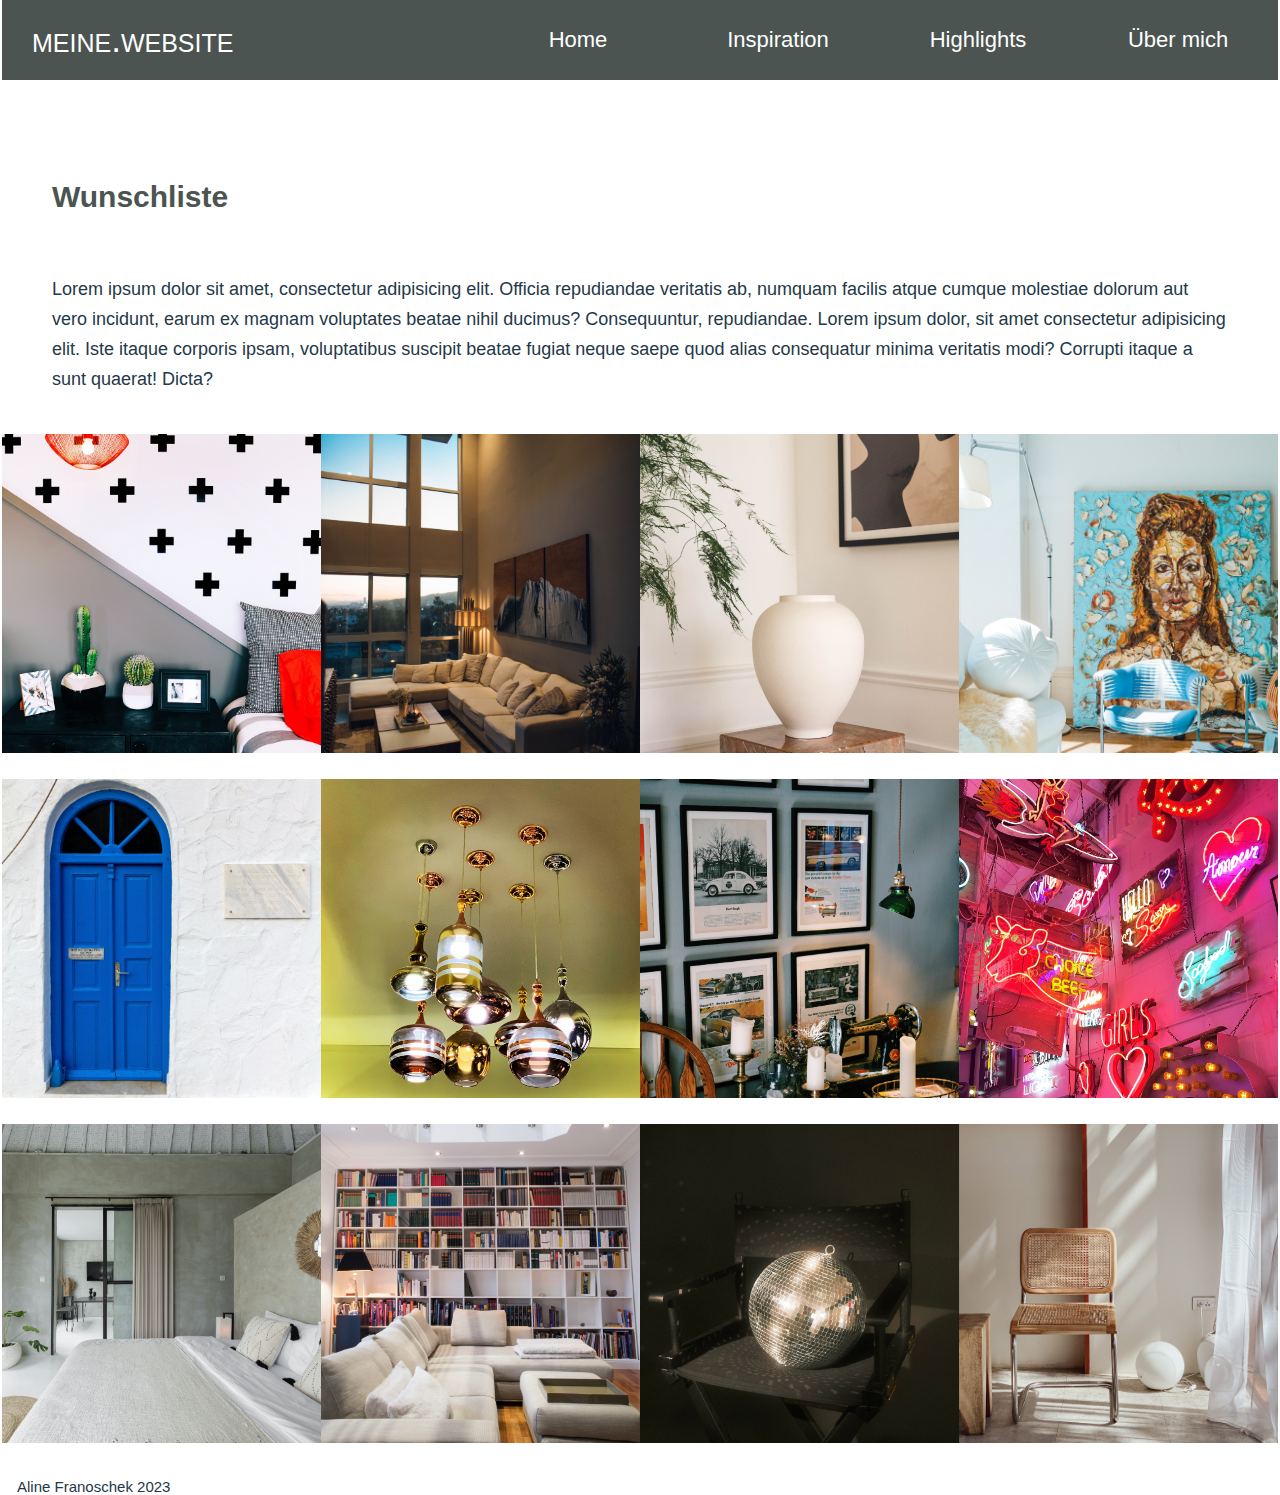
==== highlights.html @ 799c5b9d "Fehler Überschrift" ====
<!DOCTYPE html>
<html lang="en">
<head>
    <meta charset="UTF-8">
    <meta http-equiv="X-UA-Compatible" content="IE=edge">
    <meta name="viewport" content="width=device-width, initial-scale=1.0">
    <title>Wunschliste</title>
    <link href="highlights.css" rel="stylesheet">
</head>

<body>
    <nav>
        <a class="logo" href="#">meine.website</a>
        <input type="checkbox" id="toggle-button">
        <label for="toggle-button" class="toggle-button">
            <span class="bar"></span>
            <span class="bar"></span>
            <span class="bar"></span>
        </label>
        <ul>
            <li><a href="home.html">Home</a></li>
            <li><a href="inspiration.html">Inspiration</a></li>
            <li><a href="highlights.html">Highlights</a></li>
            <li><a href="#">Über mich</a></li>
        </ul>
    </nav>

    <h2 class="subheadline">
       Wunschliste
   </h2>
   <p>Lorem ipsum dolor sit amet, consectetur adipisicing elit. Officia repudiandae veritatis ab, numquam facilis atque cumque molestiae dolorum aut vero incidunt, earum ex magnam voluptates beatae nihil ducimus? Consequuntur, repudiandae. Lorem ipsum dolor, sit amet consectetur adipisicing elit. Iste itaque corporis ipsam, voluptatibus suscipit beatae fugiat neque saepe quod alias consequatur minima veritatis modi? Corrupti itaque a sunt quaerat! Dicta?</p>

<div class="grid">
    <div class="image-box">
        <img class="blur" src="./Images/image5.jpg">
        <div class="box-text fade">
            Lorem ipsum dolor sit, amet consectetur adipisicing elit. Nostrum omnis tempora cupiditate. Repudiandae neque excepturi explicabo nam eveniet, iusto ut, aperiam ad corrupti, doloribus culpa temporibus suscipit accusantium commodi placeat!
        </div>
    </div>

    <div class="image-box">
        <img class="blur" src="./Images/image7.jpg">
        <div class="box-text fade">
            Lorem ipsum dolor sit, amet consectetur adipisicing elit. Nostrum omnis tempora cupiditate. Repudiandae neque excepturi explicabo nam eveniet, iusto ut, aperiam ad corrupti, doloribus culpa temporibus suscipit accusantium commodi placeat!
        </div>
    </div>

    <div class="image-box">
        <img class="blur" src="./Images/image8.jpg">
        <div class="box-text fade">
            Lorem ipsum dolor sit, amet consectetur adipisicing elit. Nostrum omnis tempora cupiditate. Repudiandae neque excepturi explicabo nam eveniet, iusto ut, aperiam ad corrupti, doloribus culpa temporibus suscipit accusantium commodi placeat!
        </div>
    </div>

    <div class="image-box">
        <img class="blur" src="./Images/image9.jpg">
        <div class="box-text fade">
            Lorem ipsum dolor sit, amet consectetur adipisicing elit. Nostrum omnis tempora cupiditate. Repudiandae neque excepturi explicabo nam eveniet, iusto ut, aperiam ad corrupti, doloribus culpa temporibus suscipit accusantium commodi placeat!
        </div>
    </div>

</div>

<br/>

<div class="grid2">
    <div class="image-box2">
        <img class="blur" src="./Images/image10.jpg">
        <div class="box-text2 fade">
            Lorem ipsum dolor sit, amet consectetur adipisicing elit. Nostrum omnis tempora cupiditate. Repudiandae neque excepturi explicabo nam eveniet, iusto ut, aperiam ad corrupti, doloribus culpa temporibus suscipit accusantium commodi placeat!
        </div>
    </div>

    <div class="image-box2">
        <img class="blur" src="./Images/image11.jpg">
        <div class="box-text2 fade">
            Lorem ipsum dolor sit, amet consectetur adipisicing elit. Nostrum omnis tempora cupiditate. Repudiandae neque excepturi explicabo nam eveniet, iusto ut, aperiam ad corrupti, doloribus culpa temporibus suscipit accusantium commodi placeat!
        </div>
    </div>

    <div class="image-box2">
        <img class="blur" src="./Images/image12.jpg">
        <div class="box-text2 fade">
            Lorem ipsum dolor sit, amet consectetur adipisicing elit. Nostrum omnis tempora cupiditate. Repudiandae neque excepturi explicabo nam eveniet, iusto ut, aperiam ad corrupti, doloribus culpa temporibus suscipit accusantium commodi placeat!
        </div>
    </div>

    <div class="image-box2">
        <img class="blur" src="./Images/image13.jpg">
        <div class="box-text2 fade">
            Lorem ipsum dolor sit, amet consectetur adipisicing elit. Nostrum omnis tempora cupiditate. Repudiandae neque excepturi explicabo nam eveniet, iusto ut, aperiam ad corrupti, doloribus culpa temporibus suscipit accusantium commodi placeat!
        </div>
    </div>

</div>

<br/>

<div class="grid3">
    <div class="image-box3">
        <img class="blur" src="./Images/image14.jpg">
        <div class="box-text3 fade">
            Lorem ipsum dolor sit, amet consectetur adipisicing elit. Nostrum omnis tempora cupiditate. Repudiandae neque excepturi explicabo nam eveniet, iusto ut, aperiam ad corrupti, doloribus culpa temporibus suscipit accusantium commodi placeat!
        </div>
    </div>

    <div class="image-box3">
        <img class="blur" src="./Images/image16.jpg">
        <div class="box-text3 fade">
            Lorem ipsum dolor sit, amet consectetur adipisicing elit. Nostrum omnis tempora cupiditate. Repudiandae neque excepturi explicabo nam eveniet, iusto ut, aperiam ad corrupti, doloribus culpa temporibus suscipit accusantium commodi placeat!
        </div>
    </div>

    <div class="image-box3">
        <img class="blur" src="./Images/image-disco.jpg">
        <div class="box-text3 fade">
            Lorem ipsum dolor sit, amet consectetur adipisicing elit. Nostrum omnis tempora cupiditate. Repudiandae neque excepturi explicabo nam eveniet, iusto ut, aperiam ad corrupti, doloribus culpa temporibus suscipit accusantium commodi placeat!
        </div>
    </div>

    <div class="image-box3">
        <img class="blur" src="./Images/image4.jpg">
        <div class="box-text3 fade">
            Lorem ipsum dolor sit, amet consectetur adipisicing elit. Nostrum omnis tempora cupiditate. Repudiandae neque excepturi explicabo nam eveniet, iusto ut, aperiam ad corrupti, doloribus culpa temporibus suscipit accusantium commodi placeat!
        </div>
    </div>

</div>

<footer class="footer">
    Aline Franoschek 2023
</footer>

</body>
</html>
---- highlights.css ----
body{
    margin: 0;
    margin-bottom: 20px;
    background-color:#ffffff;
    padding-left: 2px;
    padding-right: 2px;
    height: 100%;
}
:root{
    --background-color: #4b5450;
    --darker-background-color: #243848;
    --accent-color: #8a988c;
    --text-color: #ffffff;
}
*{
    margin: 0;
    padding: 0;
    font-size: 22px;
    font-family: 'Segoe UI', Tahoma, Geneva, Verdana, sans-serif;
    color: var(--text-color);
}
p{
    color: var(--darker-background-color);
    font-size: 18px;
    line-height: 30px;
    padding-left: 50px;
    padding-right: 50px;
}
html{
    height: 100%;
}
nav{
    height: 80px;
    background: var(--background-color);
    display: flex;
    justify-content: space-between;
    align-items: center;
}
nav .logo{
    margin-left: 30px;
    font-family: Arial, Helvetica, sans-serif;
    font-size: 35px;
    font-variant: small-caps;
    text-decoration: none;
}
nav ul{
    height: 100%;
    display: flex;
    flex-direction: row;
    justify-content: flex-end;
    align-items: center;
    list-style: none;
}
nav li{
    height: 100%;
    width: 200px;
    text-align: center;
}
nav li:hover{
    background: var(--accent-color);
}
nav ul a{
    height: 100%;
    width: 100%;
    display: flex;
    align-items: center;
    justify-content: center;
    text-decoration: none;
}
nav input[type="checkbox"]{
    display: none;
}
.toggle-button{
    width: 30px;
    height: 23px;
    position: absolute;
    top: 25px;
    right: 25px;
    display: none;
    flex-direction: column;
    justify-content: space-between;
}
.bar{
    height: 4px;
    width: 100%;
    background: var(--text-color);
    border-radius: 100px;
}
@media(max-width: 1080px){
    .toggle-button{
        display:flex;
    }
    nav ul{
        height: min-content;
        width: 100%;
        background: var(--background-color);
        display: none;
        position: absolute;
        top: 80px;
    }
    nav li{
        height: min-content;
        width: 100%;
    }
    nav ul a{
        padding: 30px 0;
    }

    #toggle-button:checked ~ ul{
        display: block;
        overflow: hidden;
    }
}
.subheadline{
    margin-top: 100px;;
    margin-bottom: 60px;
    padding-left: 50px;
    font-size: 30px;
    color: var(--background-color);
}
.grid{
    display:grid;
    grid-template-columns: repeat(auto-fit, minmax(300px,1fr));
    margin-top: 40px;
}
.image-box{
    position: relative;
    overflow: hidden;
}

.image-box > img{
    display:block;
    width: 100%;
    aspect-ratio: 1 / 1;
    object-fit: cover;
    object-position: center;
}
.image-box > .box-text{
    position: absolute;
    inset: 0;
    font-size: 18px;
    padding: 1rem;
    background: rgba(255, 255, 255, 0.5);
    display: flex;
    justify-content: center;
    align-items: center;
    color: var(--darker-background-color);
}
.image-box > img,
.image-box > .box-text{
    transition: 200ms ease-in-out;
}

.image-box:hover > img.blur{
    filter: blur(15px);
}

.image-box > .box-text.fade{
    opacity: 0;
}

.image-box:hover > .box-text.fade{
    opacity: 1;
}


.grid2{
    display:grid;
    grid-template-columns: repeat(auto-fit, minmax(300px,1fr));
}

.image-box2{
    position: relative;
    overflow: hidden;
}

.image-box2 > img{
    display:block;
    width: 100%;
    aspect-ratio: 1 / 1;
    object-fit: cover;
    object-position: center;
}

.image-box2 > .box-text2{
    position: absolute;
    inset: 0;
    font-size: 18px;
    padding: 1rem;
    background: rgba(255, 255, 255, 0.5);
    display: flex;
    justify-content: center;
    align-items: center;
    color: var(--darker-background-color);
}

.image-box2 > img,
.image-box2 > .box-text2{
    transition: 200ms ease-in-out;
}

.image-box2:hover > img.blur{
    filter: blur(15px);
}

.image-box2 > .box-text2.fade{
    opacity: 0;
}

.image-box2:hover > .box-text2.fade{
    opacity: 1;
}

.grid3{
    display:grid;
    grid-template-columns: repeat(auto-fit, minmax(300px,1fr));
}

.image-box3{
    position: relative;
    overflow: hidden;
}

.image-box3 > img{
    display:block;
    width: 100%;
    aspect-ratio: 1 / 1;
    object-fit: cover;
    object-position: center;
}

.image-box3 > .box-text3{
    position: absolute;
    inset: 0;
    font-size: 18px;
    padding: 1rem;
    background: rgba(255, 255, 255, 0.5);
    display: flex;
    justify-content: center;
    align-items: center;
    color: var(--darker-background-color);
}

.image-box3 > img,
.image-box3 > .box-text3{
    transition: 200ms ease-in-out;
}

.image-box3:hover > img.blur{
    filter: blur(15px);
}

.image-box3 > .box-text3.fade{
    opacity: 0;
}

.image-box3:hover > .box-text3.fade{
    opacity: 1;
}

@media screen and (max-width: 500px){
    .image-box{
        flex: 50%;
    }
}

@media screen and (max-width: 500px){
    .navigation{
        position:relative;
    }
}

.footer{
    font-size: 15px;
    color: var(--darker-background-color);
    margin-bottom: 55px;
    margin-top: 35px;
    padding-left: 15px;
}
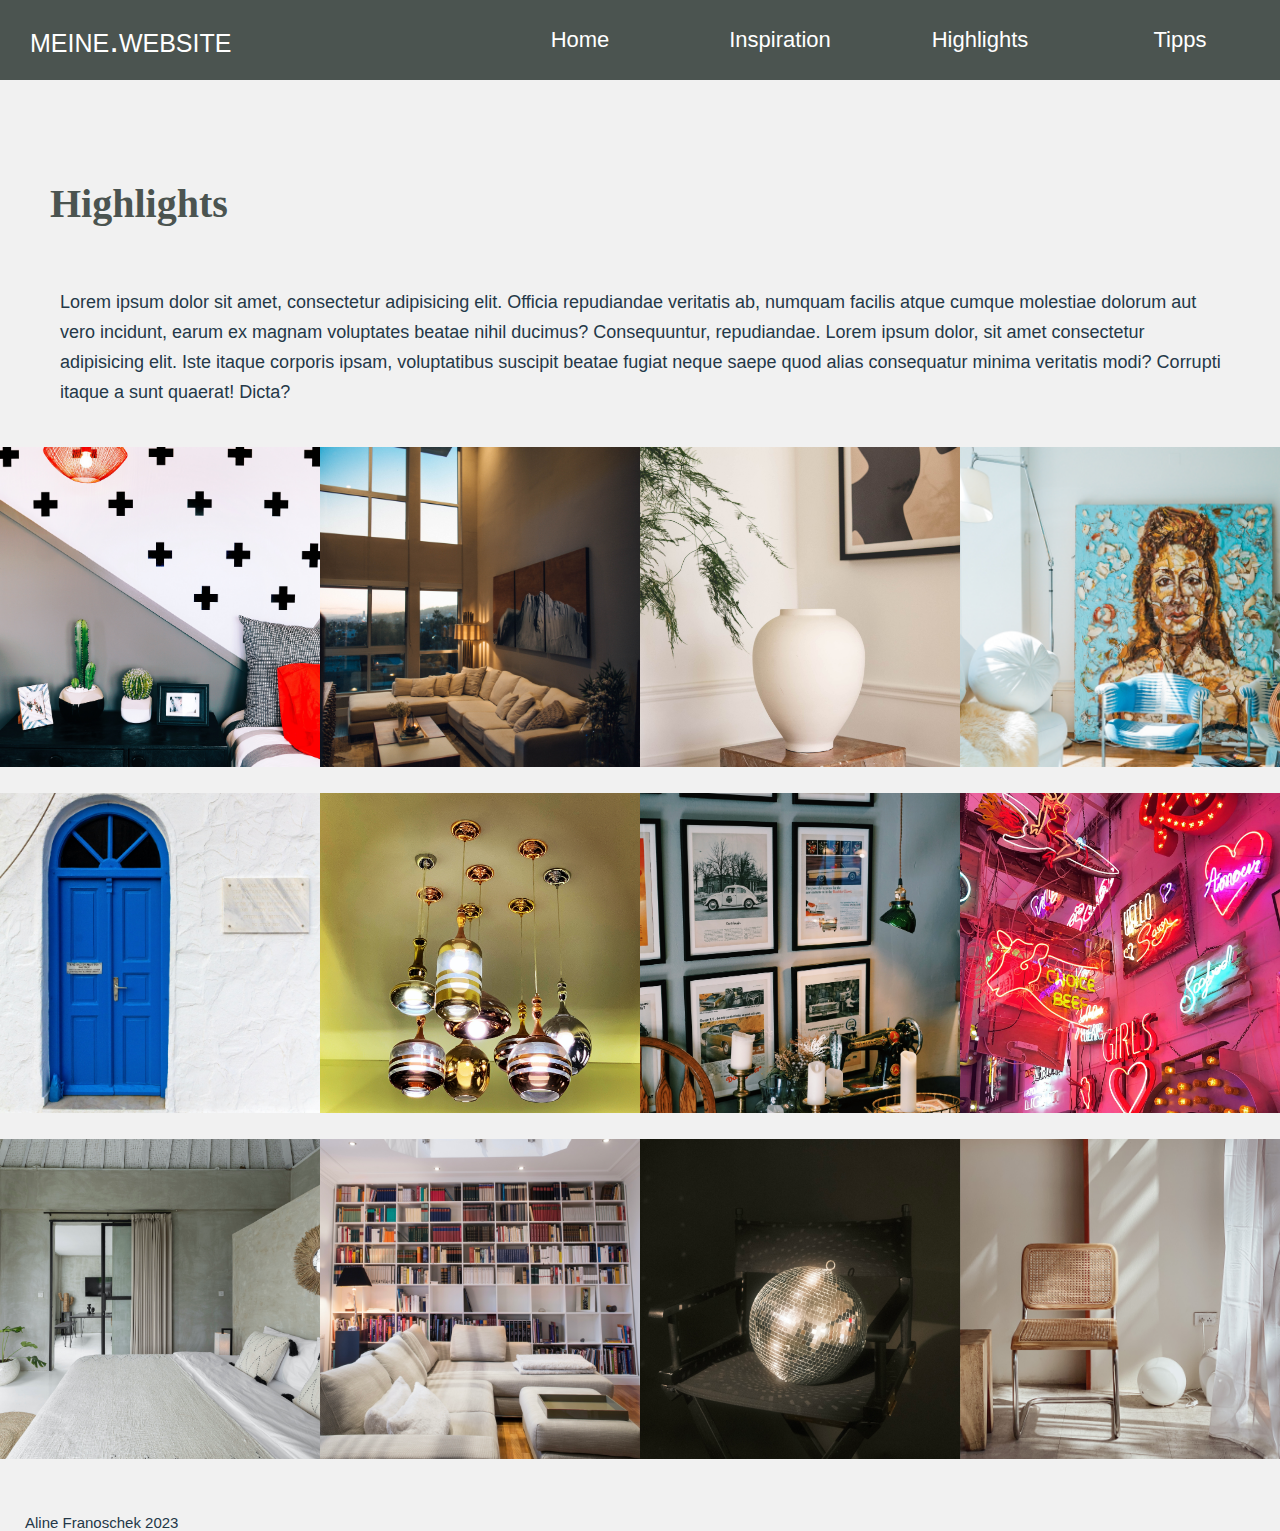
==== commit 72b32b4c: "Abgabe Phase 2" ====
--- a/highlights.html
+++ b/highlights.html
@@ -7,8 +7,8 @@
     <title>Wunschliste</title>
     <link href="highlights.css" rel="stylesheet">
 </head>
-
 <body>
+<!--Hier beginnt das Menü-->
     <nav>
         <a class="logo" href="#">meine.website</a>
         <input type="checkbox" id="toggle-button">
@@ -21,12 +21,12 @@
             <li><a href="home.html">Home</a></li>
             <li><a href="inspiration.html">Inspiration</a></li>
             <li><a href="highlights.html">Highlights</a></li>
-            <li><a href="#">Über mich</a></li>
+            <li><a href="tipps.html">Tipps</a></li>
         </ul>
     </nav>
-
+<!--Beginn Body Bereich-->
     <h2 class="subheadline">
-       Wunschliste
+       Highlights
    </h2>
    <p>Lorem ipsum dolor sit amet, consectetur adipisicing elit. Officia repudiandae veritatis ab, numquam facilis atque cumque molestiae dolorum aut vero incidunt, earum ex magnam voluptates beatae nihil ducimus? Consequuntur, repudiandae. Lorem ipsum dolor, sit amet consectetur adipisicing elit. Iste itaque corporis ipsam, voluptatibus suscipit beatae fugiat neque saepe quod alias consequatur minima veritatis modi? Corrupti itaque a sunt quaerat! Dicta?</p>
 
@@ -126,7 +126,7 @@
     </div>
 
 </div>
-
+<!--Footer-->
 <footer class="footer">
     Aline Franoschek 2023
 </footer>
--- a/highlights.css
+++ b/highlights.css
@@ -1,16 +1,18 @@
 body{
-    margin: 0;
-    margin-bottom: 20px;
-    background-color:#ffffff;
-    padding-left: 2px;
-    padding-right: 2px;
-    height: 100%;
-}
+    font-family: 'Montserrat', sans-serif;
+    height: 100vh;
+    justify-content: center;
+    align-items: center;
+    background: #f1f1f1;
+    height: 100%;
+}
+
 :root{
     --background-color: #4b5450;
     --darker-background-color: #243848;
     --accent-color: #8a988c;
     --text-color: #ffffff;
+    
 }
 *{
     margin: 0;
@@ -18,13 +20,10 @@
     font-size: 22px;
     font-family: 'Segoe UI', Tahoma, Geneva, Verdana, sans-serif;
     color: var(--text-color);
-}
-p{
-    color: var(--darker-background-color);
-    font-size: 18px;
-    line-height: 30px;
-    padding-left: 50px;
-    padding-right: 50px;
+    box-sizing:border-box;
+    margin: 0;
+    padding: 0;
+    
 }
 html{
     height: 100%;
@@ -86,9 +85,160 @@
     background: var(--text-color);
     border-radius: 100px;
 }
+h2{
+    font-family: Georgia, 'Times New Roman', Times, serif;
+    margin-top: 100px;;
+    margin-bottom: 60px;
+    padding-left: 50px;
+    font-size: 40px;
+    color: var(--background-color);
+}
+p{
+    padding-left: 60px;
+    padding-right: 50px;
+    line-height: 30px;
+    font-size: 18px;
+    color: var(--darker-background-color);
+}
+.grid{
+    display:grid;
+    grid-template-columns: repeat(auto-fit, minmax(300px,1fr));
+    margin-top: 40px;
+}
+.image-box{
+    position: relative;
+    overflow: hidden;
+}
+.image-box > img{
+    display:block;
+    width: 100%;
+    aspect-ratio: 1 / 1;
+    object-fit: cover;
+    object-position: center;
+}
+.image-box > .box-text{
+    position: absolute;
+    inset: 0;
+    font-size: 18px;
+    padding: 1rem;
+    background: rgba(255, 255, 255, 0.5);
+    display: flex;
+    justify-content: center;
+    align-items: center;
+    color: var(--darker-background-color);
+}
+.image-box > img,
+.image-box > .box-text{
+    transition: 200ms ease-in-out;
+}
+.image-box:hover > img.blur{
+    filter: blur(15px);
+}
+.image-box > .box-text.fade{
+    opacity: 0;
+}
+.image-box:hover > .box-text.fade{
+    opacity: 1;
+}
+
+.grid2{
+    display:grid;
+    grid-template-columns: repeat(auto-fit, minmax(300px,1fr));
+}
+.image-box2{
+    position: relative;
+    overflow: hidden;
+}
+.image-box2 > img{
+    display:block;
+    width: 100%;
+    aspect-ratio: 1 / 1;
+    object-fit: cover;
+    object-position: center;
+}
+.image-box2 > .box-text2{
+    position: absolute;
+    inset: 0;
+    font-size: 18px;
+    padding: 1rem;
+    background: rgba(255, 255, 255, 0.5);
+    display: flex;
+    justify-content: center;
+    align-items: center;
+    color: var(--darker-background-color);
+}
+.image-box2 > img,
+.image-box2 > .box-text2{
+    transition: 200ms ease-in-out;
+}
+.image-box2:hover > img.blur{
+    filter: blur(15px);
+}
+.image-box2 > .box-text2.fade{
+    opacity: 0;
+}
+.image-box2:hover > .box-text2.fade{
+    opacity: 1;
+}
+
+.grid3{
+    display:grid;
+    grid-template-columns: repeat(auto-fit, minmax(300px,1fr));
+}
+.image-box3{
+    position: relative;
+    overflow: hidden;
+}
+.image-box3 > img{
+    display:block;
+    width: 100%;
+    aspect-ratio: 1 / 1;
+    object-fit: cover;
+    object-position: center;
+}
+.image-box3 > .box-text3{
+    position: absolute;
+    inset: 0;
+    font-size: 18px;
+    padding: 1rem;
+    background: rgba(255, 255, 255, 0.5);
+    display: flex;
+    justify-content: center;
+    align-items: center;
+    color: var(--darker-background-color);
+}
+.image-box3 > img,
+.image-box3 > .box-text3{
+    transition: 200ms ease-in-out;
+}
+.image-box3:hover > img.blur{
+    filter: blur(15px);
+}
+.image-box3 > .box-text3.fade{
+    opacity: 0;
+}
+.image-box3:hover > .box-text3.blur{
+    opacity: 1;
+}
+.footer{
+    font-size: 15px;
+    color: var(--darker-background-color);
+    margin-bottom: 55px;
+    margin-top: 55px;
+    padding-left: 25px;
+}
+
+@media screen and (max-width: 500px){
+    .image-box{
+        flex: 50%;
+    }
+    .navigation{
+        position:relative;
+    }
+}
 @media(max-width: 1080px){
     .toggle-button{
-        display:flex;
+        display: flex;
     }
     nav ul{
         height: min-content;
@@ -105,175 +255,11 @@
     nav ul a{
         padding: 30px 0;
     }
-
     #toggle-button:checked ~ ul{
         display: block;
         overflow: hidden;
     }
 }
-.subheadline{
-    margin-top: 100px;;
-    margin-bottom: 60px;
-    padding-left: 50px;
-    font-size: 30px;
-    color: var(--background-color);
-}
-.grid{
-    display:grid;
-    grid-template-columns: repeat(auto-fit, minmax(300px,1fr));
-    margin-top: 40px;
-}
-.image-box{
-    position: relative;
-    overflow: hidden;
-}
-
-.image-box > img{
-    display:block;
-    width: 100%;
-    aspect-ratio: 1 / 1;
-    object-fit: cover;
-    object-position: center;
-}
-.image-box > .box-text{
-    position: absolute;
-    inset: 0;
-    font-size: 18px;
-    padding: 1rem;
-    background: rgba(255, 255, 255, 0.5);
-    display: flex;
-    justify-content: center;
-    align-items: center;
-    color: var(--darker-background-color);
-}
-.image-box > img,
-.image-box > .box-text{
-    transition: 200ms ease-in-out;
-}
-
-.image-box:hover > img.blur{
-    filter: blur(15px);
-}
-
-.image-box > .box-text.fade{
-    opacity: 0;
-}
-
-.image-box:hover > .box-text.fade{
-    opacity: 1;
-}
-
-
-.grid2{
-    display:grid;
-    grid-template-columns: repeat(auto-fit, minmax(300px,1fr));
-}
-
-.image-box2{
-    position: relative;
-    overflow: hidden;
-}
-
-.image-box2 > img{
-    display:block;
-    width: 100%;
-    aspect-ratio: 1 / 1;
-    object-fit: cover;
-    object-position: center;
-}
-
-.image-box2 > .box-text2{
-    position: absolute;
-    inset: 0;
-    font-size: 18px;
-    padding: 1rem;
-    background: rgba(255, 255, 255, 0.5);
-    display: flex;
-    justify-content: center;
-    align-items: center;
-    color: var(--darker-background-color);
-}
-
-.image-box2 > img,
-.image-box2 > .box-text2{
-    transition: 200ms ease-in-out;
-}
-
-.image-box2:hover > img.blur{
-    filter: blur(15px);
-}
-
-.image-box2 > .box-text2.fade{
-    opacity: 0;
-}
-
-.image-box2:hover > .box-text2.fade{
-    opacity: 1;
-}
-
-.grid3{
-    display:grid;
-    grid-template-columns: repeat(auto-fit, minmax(300px,1fr));
-}
-
-.image-box3{
-    position: relative;
-    overflow: hidden;
-}
-
-.image-box3 > img{
-    display:block;
-    width: 100%;
-    aspect-ratio: 1 / 1;
-    object-fit: cover;
-    object-position: center;
-}
-
-.image-box3 > .box-text3{
-    position: absolute;
-    inset: 0;
-    font-size: 18px;
-    padding: 1rem;
-    background: rgba(255, 255, 255, 0.5);
-    display: flex;
-    justify-content: center;
-    align-items: center;
-    color: var(--darker-background-color);
-}
-
-.image-box3 > img,
-.image-box3 > .box-text3{
-    transition: 200ms ease-in-out;
-}
-
-.image-box3:hover > img.blur{
-    filter: blur(15px);
-}
-
-.image-box3 > .box-text3.fade{
-    opacity: 0;
-}
-
-.image-box3:hover > .box-text3.fade{
-    opacity: 1;
-}
-
-@media screen and (max-width: 500px){
-    .image-box{
-        flex: 50%;
-    }
-}
-
-@media screen and (max-width: 500px){
-    .navigation{
-        position:relative;
-    }
-}
-
-.footer{
-    font-size: 15px;
-    color: var(--darker-background-color);
-    margin-bottom: 55px;
-    margin-top: 35px;
-    padding-left: 15px;
-}+
+
+
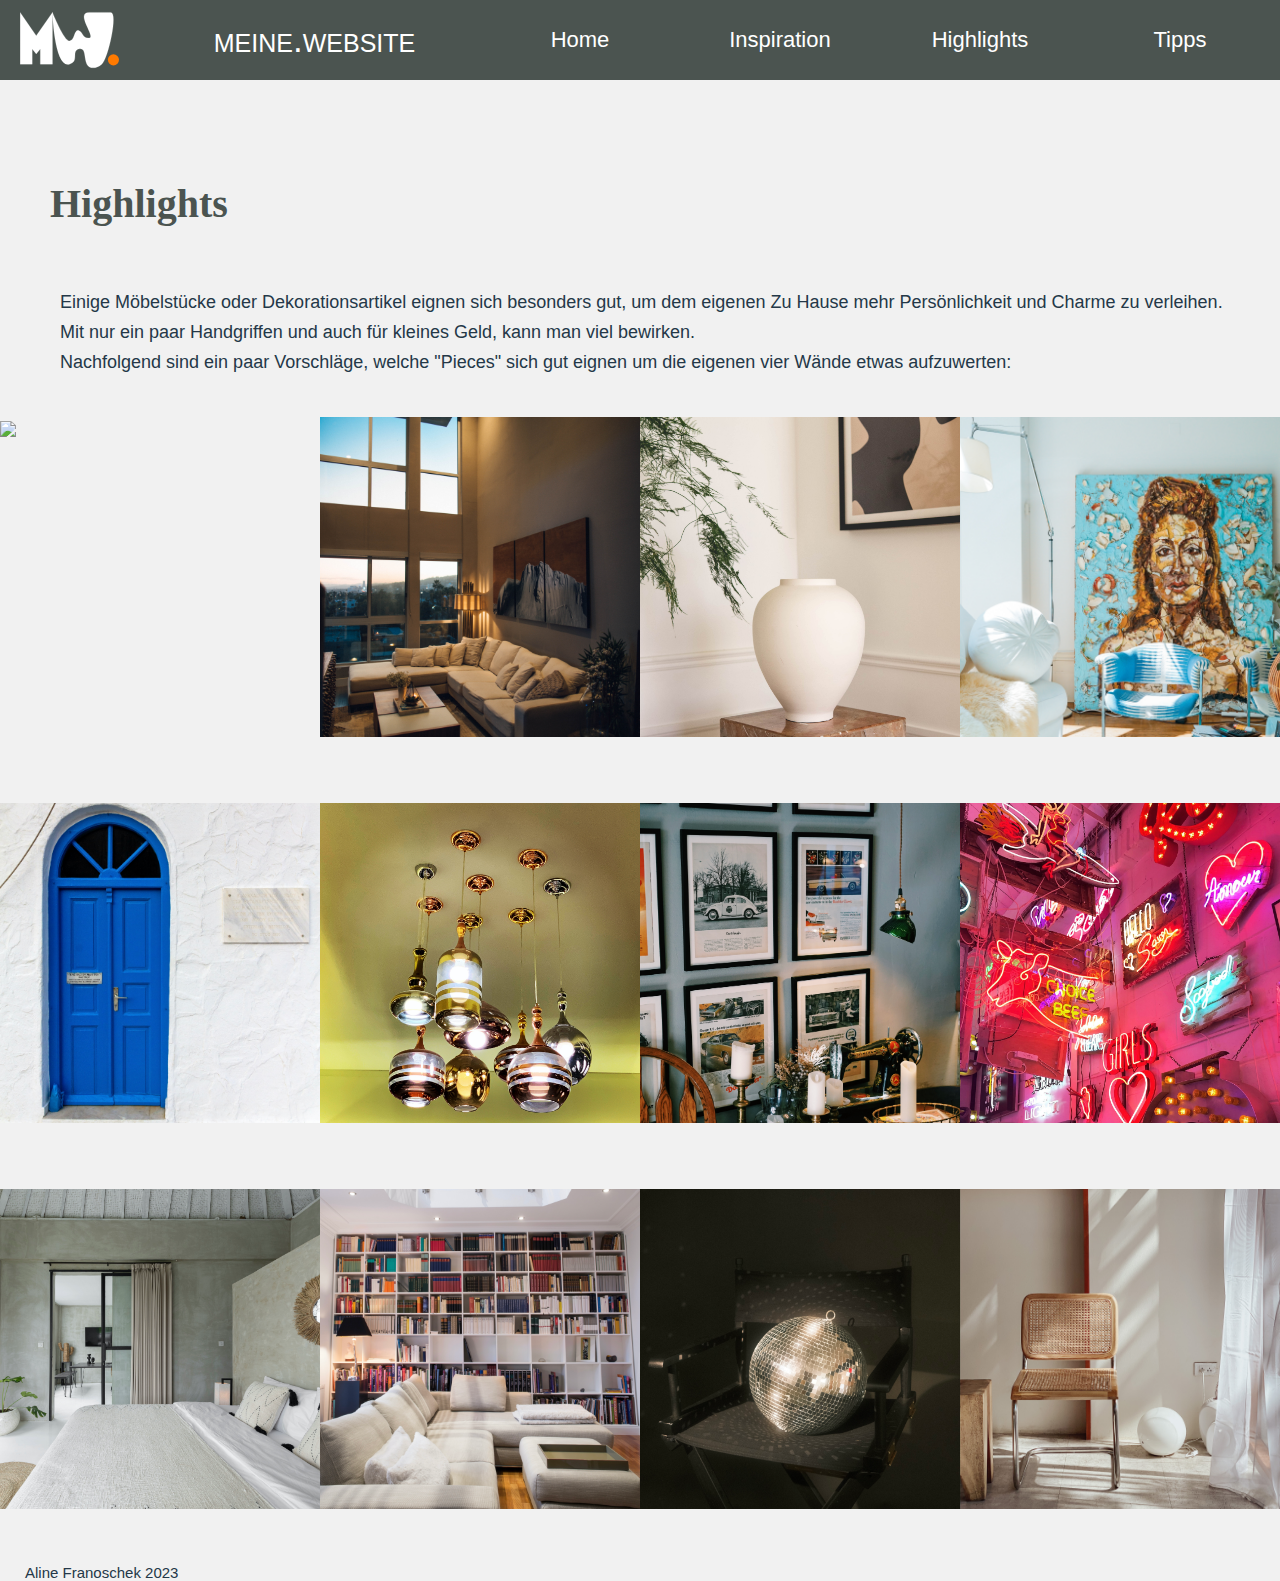
==== commit 0c58a112: "Zwischenstand" ====
--- a/highlights.html
+++ b/highlights.html
@@ -4,13 +4,24 @@
     <meta charset="UTF-8">
     <meta http-equiv="X-UA-Compatible" content="IE=edge">
     <meta name="viewport" content="width=device-width, initial-scale=1.0">
-    <title>Wunschliste</title>
+    <title>Highlights</title>
     <link href="highlights.css" rel="stylesheet">
 </head>
 <body>
 <!--Hier beginnt das Menü-->
     <nav>
-        <a class="logo" href="#">meine.website</a>
+        <svg class="logo" width="534" height="302" viewBox="0 0 534 302" fill="none" xmlns="http://www.w3.org/2000/svg">
+            <path d="M1 281.435V2L87.536 127.642L175.072 2C175.072 2 237.098 155.794 266.61 155.794C296.123 155.794 291.121 92.7121 316.131 99.4895C341.141 106.267 335.639 144.846 373.655 140.154C411.671 135.462 294.122 2 373.655 2H489.203C530.72 2 475.197 252.24 441.183 281.435C407.169 310.63 371.532 304.217 360.65 281.435C344.212 247.024 357.106 188.063 316.131 199.586C275.156 211.109 321.44 266.967 266.61 281.435C184.82 303.017 175.072 2 175.072 2V281.435H109.545V199.586L87.536 226.174L66.027 199.586V281.435H1Z" fill="url(#paint0_linear_111_13)"/>
+            <path d="M175.072 2L87.536 127.642L1 2V281.435H66.027V199.586L87.536 226.174L109.545 199.586V281.435H175.072V2ZM175.072 2C175.072 2 184.82 303.017 266.61 281.435C321.44 266.967 275.156 211.109 316.131 199.586C357.106 188.063 344.212 247.024 360.65 281.435C371.532 304.217 407.169 310.63 441.183 281.435C475.197 252.24 530.72 2 489.203 2C447.686 2 453.188 2 373.655 2C294.122 2 411.671 135.462 373.655 140.154C335.639 144.846 341.141 106.267 316.131 99.4895C291.121 92.7121 296.123 155.794 266.61 155.794C237.098 155.794 175.072 2 175.072 2Z" stroke="white"/>
+            <circle cx="504" cy="258" r="30" fill="#FF7A00"/>
+            <defs>
+            <linearGradient id="paint0_linear_111_13" x1="252.5" y1="2" x2="252.5" y2="301" gradientUnits="userSpaceOnUse">
+            <stop stop-color="white"/>
+            <stop offset="1" stop-color="white"/>
+            </linearGradient>
+            </defs>
+            </svg>
+        <a class="name" href="#">meine.website</a>
         <input type="checkbox" id="toggle-button">
         <label for="toggle-button" class="toggle-button">
             <span class="bar"></span>
@@ -18,7 +29,7 @@
             <span class="bar"></span>
         </label>
         <ul>
-            <li><a href="home.html">Home</a></li>
+            <li><a href="index.html">Home</a></li>
             <li><a href="inspiration.html">Inspiration</a></li>
             <li><a href="highlights.html">Highlights</a></li>
             <li><a href="tipps.html">Tipps</a></li>
@@ -28,34 +39,44 @@
     <h2 class="subheadline">
        Highlights
    </h2>
-   <p>Lorem ipsum dolor sit amet, consectetur adipisicing elit. Officia repudiandae veritatis ab, numquam facilis atque cumque molestiae dolorum aut vero incidunt, earum ex magnam voluptates beatae nihil ducimus? Consequuntur, repudiandae. Lorem ipsum dolor, sit amet consectetur adipisicing elit. Iste itaque corporis ipsam, voluptatibus suscipit beatae fugiat neque saepe quod alias consequatur minima veritatis modi? Corrupti itaque a sunt quaerat! Dicta?</p>
+   <p>Einige Möbelstücke oder Dekorationsartikel eignen sich besonders gut, um dem eigenen Zu Hause mehr Persönlichkeit und Charme zu verleihen. Mit nur ein paar Handgriffen und auch für kleines Geld, kann man viel bewirken. <br>
+        Nachfolgend sind ein paar Vorschläge, welche "Pieces" sich gut eignen um die eigenen vier Wände etwas aufzuwerten:</p>
 
 <div class="grid">
     <div class="image-box">
-        <img class="blur" src="./Images/image5.jpg">
+        <picture>
+            <source
+                media="(min-width:480px)"
+                srcset="
+                        ./Images/image-wallpapers-large.jpg 1024w,
+                        ./Images/image-wallpapers-medium.jpg 768w,
+                        ./Images/image-wallpapers-small.jpg 480w"
+            />
+        <img class="blur" src="./Images/image-wallpapers.jpg">
+        </picture>
         <div class="box-text fade">
-            Lorem ipsum dolor sit, amet consectetur adipisicing elit. Nostrum omnis tempora cupiditate. Repudiandae neque excepturi explicabo nam eveniet, iusto ut, aperiam ad corrupti, doloribus culpa temporibus suscipit accusantium commodi placeat!
+            Farbige oder gemusterte Tapeten sind ein echter Hungucker! Fototapeten können Räume optisch vergrößern und ein Raumgefühl erschaffen.
         </div>
     </div>
 
     <div class="image-box">
         <img class="blur" src="./Images/image7.jpg">
         <div class="box-text fade">
-            Lorem ipsum dolor sit, amet consectetur adipisicing elit. Nostrum omnis tempora cupiditate. Repudiandae neque excepturi explicabo nam eveniet, iusto ut, aperiam ad corrupti, doloribus culpa temporibus suscipit accusantium commodi placeat!
+            Große Sofas schaffen eine Gemütlichkeit im Raum und laden zum Entspannen ein. Außerdem sind sie ein Hingucker im Raum und können sich gut als nützliches Raumelement integrieren lassen.
         </div>
     </div>
 
     <div class="image-box">
         <img class="blur" src="./Images/image8.jpg">
         <div class="box-text fade">
-            Lorem ipsum dolor sit, amet consectetur adipisicing elit. Nostrum omnis tempora cupiditate. Repudiandae neque excepturi explicabo nam eveniet, iusto ut, aperiam ad corrupti, doloribus culpa temporibus suscipit accusantium commodi placeat!
+            Außergewöhnliche große Vasen und Deckosäulen können leere Ecken aufwerten. Vor allem der Einsatz von Vasen sind richtige Hingucker und können Tische oder Sideboards aufwerten. Ob leer, mit Ästen oder mit bunten Blumen verleihen sie dem Raum das gewisse Extra!
         </div>
     </div>
 
     <div class="image-box">
         <img class="blur" src="./Images/image9.jpg">
         <div class="box-text fade">
-            Lorem ipsum dolor sit, amet consectetur adipisicing elit. Nostrum omnis tempora cupiditate. Repudiandae neque excepturi explicabo nam eveniet, iusto ut, aperiam ad corrupti, doloribus culpa temporibus suscipit accusantium commodi placeat!
+            Große Bilder verleihen Gemütlichkeit und liefern eine Message. Sie helfen einzelne Abteile eines Raums zu strukturieren. Nicht nur an der Wand, sondern auch am Boden können sie überzeugen.
         </div>
     </div>
 
@@ -63,32 +84,32 @@
 
 <br/>
 
-<div class="grid2">
-    <div class="image-box2">
+<div class="grid">
+    <div class="image-box">
         <img class="blur" src="./Images/image10.jpg">
-        <div class="box-text2 fade">
-            Lorem ipsum dolor sit, amet consectetur adipisicing elit. Nostrum omnis tempora cupiditate. Repudiandae neque excepturi explicabo nam eveniet, iusto ut, aperiam ad corrupti, doloribus culpa temporibus suscipit accusantium commodi placeat!
+        <div class="box-text fade">
+            Bunte Türen oder Türrahmen sind nicht für Jedermann eine Option. Sie können jedoch einen Raum aufwerten und ein kleines Highlight sein. Besonders im Süden und in warem Ländern sind bunte Türen gang und gäbe.
         </div>
     </div>
 
-    <div class="image-box2">
+    <div class="image-box">
         <img class="blur" src="./Images/image11.jpg">
-        <div class="box-text2 fade">
-            Lorem ipsum dolor sit, amet consectetur adipisicing elit. Nostrum omnis tempora cupiditate. Repudiandae neque excepturi explicabo nam eveniet, iusto ut, aperiam ad corrupti, doloribus culpa temporibus suscipit accusantium commodi placeat!
+        <div class="box-text fade">
+            Deckenlampen und Licht allgmein schafft eine gewisse Atmosphäre im Raum und Gemütlichkeit. Ob schlicht oder ausgefallen ist Geschmackssache. Jedoch sind Lampen ein Muss für jedes Zu Hause.
         </div>
     </div>
 
-    <div class="image-box2">
+    <div class="image-box">
         <img class="blur" src="./Images/image12.jpg">
-        <div class="box-text2 fade">
-            Lorem ipsum dolor sit, amet consectetur adipisicing elit. Nostrum omnis tempora cupiditate. Repudiandae neque excepturi explicabo nam eveniet, iusto ut, aperiam ad corrupti, doloribus culpa temporibus suscipit accusantium commodi placeat!
+        <div class="box-text fade">
+            Bilder, Fotos oder Fotowände sind schöne Alternativen zu einer kahlen Wand. Dabei können abstrakte Bilder, Zeichnungen oder Erinnerungen aus dem Leben verwendet werden. Alles was man gerne sieht oder einem wichtig ist kann eingerahmt werden.
         </div>
     </div>
 
-    <div class="image-box2">
+    <div class="image-box">
         <img class="blur" src="./Images/image13.jpg">
-        <div class="box-text2 fade">
-            Lorem ipsum dolor sit, amet consectetur adipisicing elit. Nostrum omnis tempora cupiditate. Repudiandae neque excepturi explicabo nam eveniet, iusto ut, aperiam ad corrupti, doloribus culpa temporibus suscipit accusantium commodi placeat!
+        <div class="box-text fade">
+            Neon Lichter, -Tafeln oder -Schriftzüge verleihen einem Raum ein besonderes Licht. Meist sind diese Lichter bunt und rücken den entsprechenden Raum in ein ganz "neues Licht"
         </div>
     </div>
 
@@ -96,32 +117,32 @@
 
 <br/>
 
-<div class="grid3">
-    <div class="image-box3">
+<div class="grid">
+    <div class="image-box">
         <img class="blur" src="./Images/image14.jpg">
-        <div class="box-text3 fade">
-            Lorem ipsum dolor sit, amet consectetur adipisicing elit. Nostrum omnis tempora cupiditate. Repudiandae neque excepturi explicabo nam eveniet, iusto ut, aperiam ad corrupti, doloribus culpa temporibus suscipit accusantium commodi placeat!
+        <div class="box-text fade">
+            Ein großes gemütliches Bett und ein gut strukturiertes und aufgeräumtes Schlafzimmer verhelfen zu einem guten Schalf. Fast die Hälfte unserer Lebenzeit verbringen wir mit schlafen und aus diesem Grund sollte dies auch bedacht gestaltet werden. Denn wer besser schläft, hat auch mehr Energie für den Tag!
         </div>
     </div>
 
-    <div class="image-box3">
+    <div class="image-box">
         <img class="blur" src="./Images/image16.jpg">
-        <div class="box-text3 fade">
-            Lorem ipsum dolor sit, amet consectetur adipisicing elit. Nostrum omnis tempora cupiditate. Repudiandae neque excepturi explicabo nam eveniet, iusto ut, aperiam ad corrupti, doloribus culpa temporibus suscipit accusantium commodi placeat!
+        <div class="box-text fade">
+            Bücher-Wände und Lese-Ecken sind nicht nur ein echter Hingucker, sondern sagen auch viel über die Persönlichkeit und die Interessen eines Menschen aus. Wer viel und gerne liest, ist oftmals kreativer, intellektueller und kann sich gewählter ausdrücken. Bücher sind eine schöne Alternative, dem hektischen Alltag für ein paar Stunden zu entkommen.
         </div>
     </div>
 
-    <div class="image-box3">
+    <div class="image-box">
         <img class="blur" src="./Images/image-disco.jpg">
-        <div class="box-text3 fade">
-            Lorem ipsum dolor sit, amet consectetur adipisicing elit. Nostrum omnis tempora cupiditate. Repudiandae neque excepturi explicabo nam eveniet, iusto ut, aperiam ad corrupti, doloribus culpa temporibus suscipit accusantium commodi placeat!
+        <div class="box-text fade">
+            Ausgefallene Dekorationsartikel sind Eye-Catcher! Discokugeln in Kombination mit Sonne, verleihen dem Raum schöne Reflektionen und Lichtspiele. Natürlich können auch Mitbringsel aus dem Urlaub tolle Hingucker sein!
         </div>
     </div>
 
-    <div class="image-box3">
+    <div class="image-box">
         <img class="blur" src="./Images/image4.jpg">
-        <div class="box-text3 fade">
-            Lorem ipsum dolor sit, amet consectetur adipisicing elit. Nostrum omnis tempora cupiditate. Repudiandae neque excepturi explicabo nam eveniet, iusto ut, aperiam ad corrupti, doloribus culpa temporibus suscipit accusantium commodi placeat!
+        <div class="box-text fade">
+            Außergewöhnliche Stühle oder Vintage-Stühle sind eine schöne Alternative zu herkömmlichen Massenproduktionen. Jedes Teil kann seine eigene Geschichte erzählen und verleiht dem eigenen Zu Huase einen Charakter der viel zu bieten hat.
         </div>
     </div>
 
--- a/highlights.css
+++ b/highlights.css
@@ -1,18 +1,8 @@
-body{
-    font-family: 'Montserrat', sans-serif;
-    height: 100vh;
-    justify-content: center;
-    align-items: center;
-    background: #f1f1f1;
-    height: 100%;
-}
-
 :root{
     --background-color: #4b5450;
     --darker-background-color: #243848;
     --accent-color: #8a988c;
-    --text-color: #ffffff;
-    
+    --text-color: #ffffff; 
 }
 *{
     margin: 0;
@@ -23,7 +13,14 @@
     box-sizing:border-box;
     margin: 0;
     padding: 0;
-    
+}
+body{
+    font-family: 'Montserrat', sans-serif;
+    height: 100vh;
+    justify-content: center;
+    align-items: center;
+    background: #f1f1f1;
+    height: 100%;
 }
 html{
     height: 100%;
@@ -36,6 +33,10 @@
     align-items: center;
 }
 nav .logo{
+    margin-left: 20px;
+    width: 4.5rem;  
+}
+nav .name{
     margin-left: 30px;
     font-family: Arial, Helvetica, sans-serif;
     font-size: 35px;
@@ -120,6 +121,7 @@
     position: absolute;
     inset: 0;
     font-size: 18px;
+    line-height: 35px;
     padding: 1rem;
     background: rgba(255, 255, 255, 0.5);
     display: flex;
@@ -141,85 +143,7 @@
     opacity: 1;
 }
 
-.grid2{
-    display:grid;
-    grid-template-columns: repeat(auto-fit, minmax(300px,1fr));
-}
-.image-box2{
-    position: relative;
-    overflow: hidden;
-}
-.image-box2 > img{
-    display:block;
-    width: 100%;
-    aspect-ratio: 1 / 1;
-    object-fit: cover;
-    object-position: center;
-}
-.image-box2 > .box-text2{
-    position: absolute;
-    inset: 0;
-    font-size: 18px;
-    padding: 1rem;
-    background: rgba(255, 255, 255, 0.5);
-    display: flex;
-    justify-content: center;
-    align-items: center;
-    color: var(--darker-background-color);
-}
-.image-box2 > img,
-.image-box2 > .box-text2{
-    transition: 200ms ease-in-out;
-}
-.image-box2:hover > img.blur{
-    filter: blur(15px);
-}
-.image-box2 > .box-text2.fade{
-    opacity: 0;
-}
-.image-box2:hover > .box-text2.fade{
-    opacity: 1;
-}
 
-.grid3{
-    display:grid;
-    grid-template-columns: repeat(auto-fit, minmax(300px,1fr));
-}
-.image-box3{
-    position: relative;
-    overflow: hidden;
-}
-.image-box3 > img{
-    display:block;
-    width: 100%;
-    aspect-ratio: 1 / 1;
-    object-fit: cover;
-    object-position: center;
-}
-.image-box3 > .box-text3{
-    position: absolute;
-    inset: 0;
-    font-size: 18px;
-    padding: 1rem;
-    background: rgba(255, 255, 255, 0.5);
-    display: flex;
-    justify-content: center;
-    align-items: center;
-    color: var(--darker-background-color);
-}
-.image-box3 > img,
-.image-box3 > .box-text3{
-    transition: 200ms ease-in-out;
-}
-.image-box3:hover > img.blur{
-    filter: blur(15px);
-}
-.image-box3 > .box-text3.fade{
-    opacity: 0;
-}
-.image-box3:hover > .box-text3.blur{
-    opacity: 1;
-}
 .footer{
     font-size: 15px;
     color: var(--darker-background-color);
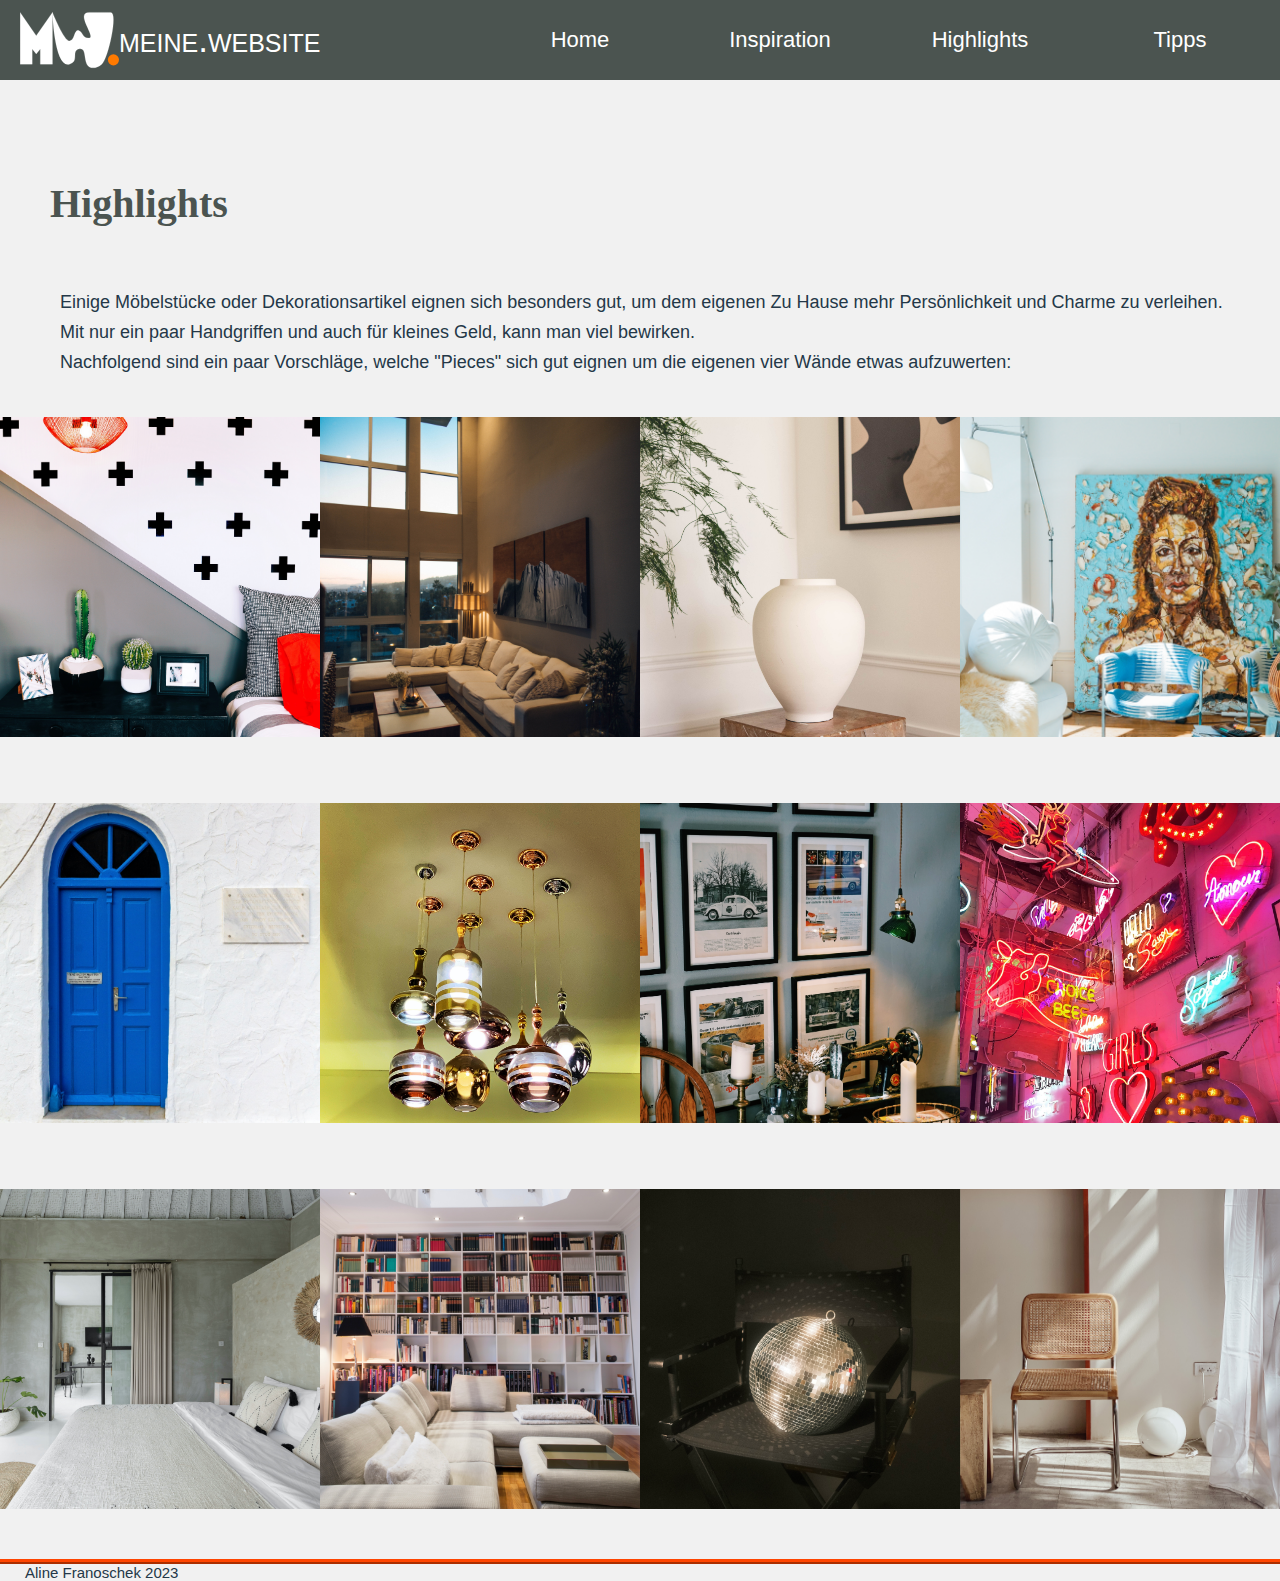
==== commit 694d8f45: "Neuer Zwischenstand" ====
--- a/highlights.html
+++ b/highlights.html
@@ -10,7 +10,8 @@
 <body>
 <!--Hier beginnt das Menü-->
     <nav>
-        <svg class="logo" width="534" height="302" viewBox="0 0 534 302" fill="none" xmlns="http://www.w3.org/2000/svg">
+            <div id="logo_name">
+            <svg id="logo" width="534" height="302" viewBox="0 0 534 302" fill="none" xmlns="http://www.w3.org/2000/svg">
             <path d="M1 281.435V2L87.536 127.642L175.072 2C175.072 2 237.098 155.794 266.61 155.794C296.123 155.794 291.121 92.7121 316.131 99.4895C341.141 106.267 335.639 144.846 373.655 140.154C411.671 135.462 294.122 2 373.655 2H489.203C530.72 2 475.197 252.24 441.183 281.435C407.169 310.63 371.532 304.217 360.65 281.435C344.212 247.024 357.106 188.063 316.131 199.586C275.156 211.109 321.44 266.967 266.61 281.435C184.82 303.017 175.072 2 175.072 2V281.435H109.545V199.586L87.536 226.174L66.027 199.586V281.435H1Z" fill="url(#paint0_linear_111_13)"/>
             <path d="M175.072 2L87.536 127.642L1 2V281.435H66.027V199.586L87.536 226.174L109.545 199.586V281.435H175.072V2ZM175.072 2C175.072 2 184.82 303.017 266.61 281.435C321.44 266.967 275.156 211.109 316.131 199.586C357.106 188.063 344.212 247.024 360.65 281.435C371.532 304.217 407.169 310.63 441.183 281.435C475.197 252.24 530.72 2 489.203 2C447.686 2 453.188 2 373.655 2C294.122 2 411.671 135.462 373.655 140.154C335.639 144.846 341.141 106.267 316.131 99.4895C291.121 92.7121 296.123 155.794 266.61 155.794C237.098 155.794 175.072 2 175.072 2Z" stroke="white"/>
             <circle cx="504" cy="258" r="30" fill="#FF7A00"/>
@@ -21,7 +22,8 @@
             </linearGradient>
             </defs>
             </svg>
-        <a class="name" href="#">meine.website</a>
+        <a id="name" href="#">meine.website</a>
+        </div>
         <input type="checkbox" id="toggle-button">
         <label for="toggle-button" class="toggle-button">
             <span class="bar"></span>
@@ -36,7 +38,7 @@
         </ul>
     </nav>
 <!--Beginn Body Bereich-->
-    <h2 class="subheadline">
+    <h2>
        Highlights
    </h2>
    <p>Einige Möbelstücke oder Dekorationsartikel eignen sich besonders gut, um dem eigenen Zu Hause mehr Persönlichkeit und Charme zu verleihen. Mit nur ein paar Handgriffen und auch für kleines Geld, kann man viel bewirken. <br>
@@ -44,16 +46,7 @@
 
 <div class="grid">
     <div class="image-box">
-        <picture>
-            <source
-                media="(min-width:480px)"
-                srcset="
-                        ./Images/image-wallpapers-large.jpg 1024w,
-                        ./Images/image-wallpapers-medium.jpg 768w,
-                        ./Images/image-wallpapers-small.jpg 480w"
-            />
         <img class="blur" src="./Images/image-wallpapers.jpg">
-        </picture>
         <div class="box-text fade">
             Farbige oder gemusterte Tapeten sind ein echter Hungucker! Fototapeten können Räume optisch vergrößern und ein Raumgefühl erschaffen.
         </div>
@@ -128,7 +121,7 @@
     <div class="image-box">
         <img class="blur" src="./Images/image16.jpg">
         <div class="box-text fade">
-            Bücher-Wände und Lese-Ecken sind nicht nur ein echter Hingucker, sondern sagen auch viel über die Persönlichkeit und die Interessen eines Menschen aus. Wer viel und gerne liest, ist oftmals kreativer, intellektueller und kann sich gewählter ausdrücken. Bücher sind eine schöne Alternative, dem hektischen Alltag für ein paar Stunden zu entkommen.
+            Bücher-Wände und Lese-Ecken sind nicht nur ein echter Hingucker, sondern sagen auch viel über die Persönlichkeit und die Interessen eines Menschen aus. Bücher sind eine schöne Alternative, dem hektischen Alltag für ein paar Stunden zu entkommen.
         </div>
     </div>
 
@@ -148,7 +141,7 @@
 
 </div>
 <!--Footer-->
-<footer class="footer">
+<footer id="footer">
     Aline Franoschek 2023
 </footer>
 
--- a/highlights.css
+++ b/highlights.css
@@ -32,12 +32,17 @@
     justify-content: space-between;
     align-items: center;
 }
-nav .logo{
+#logo_name{
+    height: 80px;
+    background-color: var(--background-color);
+    display: flex;
+    align-items: center;
+}
+nav #logo{
     margin-left: 20px;
     width: 4.5rem;  
 }
-nav .name{
-    margin-left: 30px;
+nav #name{
     font-family: Arial, Helvetica, sans-serif;
     font-size: 35px;
     font-variant: small-caps;
@@ -144,12 +149,13 @@
 }
 
 
-.footer{
+#footer{
     font-size: 15px;
     color: var(--darker-background-color);
     margin-bottom: 55px;
     margin-top: 55px;
     padding-left: 25px;
+    outline: thick ridge orangered;
 }
 
 @media screen and (max-width: 500px){
